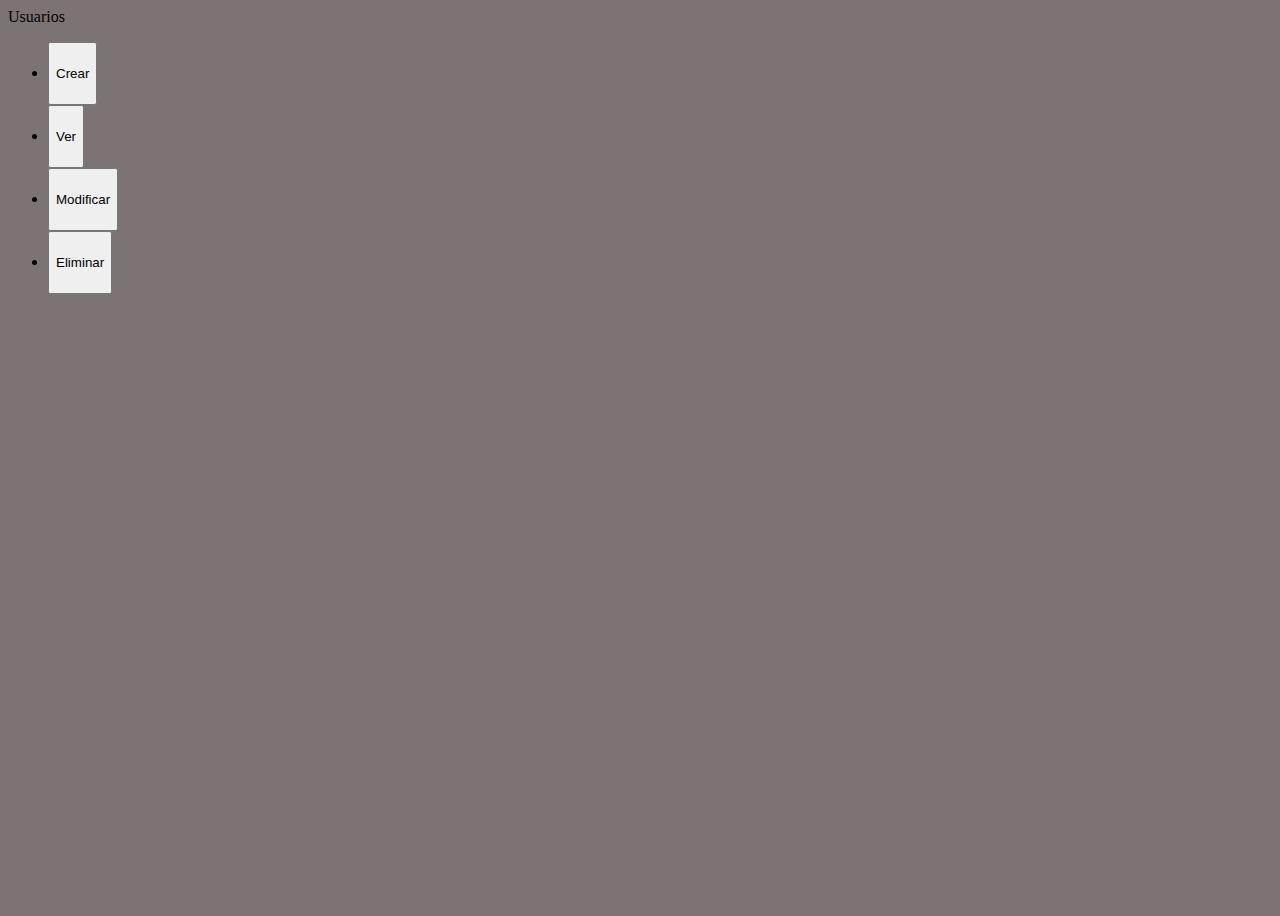
==== Frontend/index.html @ bacca261 "inicio backend" ====
<!doctype html>
    <html lang="en">
    <head>
        <!-- Required meta tags -->
        <meta charset="utf-8">
        <meta name="viewport" content="width=device-width, initial-scale=1">

        <!-- Bootstrap CSS -->
        <link href="https://cdn.jsdelivr.net/npm/bootstrap@5.1.1/dist/css/bootstrap.min.css" rel="stylesheet" integrity="sha384-F3w7mX95PdgyTmZZMECAngseQB83DfGTowi0iMjiWaeVhAn4FJkqJByhZMI3AhiU" crossorigin="anonymous">

        <title>Proyecto 2</title>
    </head>
    <body style = "background-color: rgb(124, 116, 116)">
        <div style="height: 100%;">
            <nav class="navbar navbar-expand-md navbar-dark bg-dark" style="height: 7vh;">
                <div class="container-fluid">
                    <div class="mx-auto order-0">
                        <a class="navbar-brand mx-auto">Usuarios</a>
                    </div>
                    <div class="navbar-collapse collapse w-100 order-3 dual-collapse2">
                        <ul class="navbar-nav ms-auto">
                            <li class="nav-item">
                                <button type="button" class="btn btn-dark" style = "height: 7vh;" onclick = "mostrar(1)">Crear</button>
                            </li>
                            <li class="nav-item">
                                <button type="button" class="btn btn-dark" style = "height: 7vh;" onclick = "mostrar(2)">Ver</button>
                            </li>
                            <li class="nav-item">
                                <button type="button" class="btn btn-dark" style = "height: 7vh;" onclick = "mostrar(3)" >Modificar</button>
                            </li>
                            <li class="nav-item">
                                <button type="button" class="btn btn-dark" style = "height: 7vh;" onclick = "mostrar(4)" >Eliminar</button>
                            </li>
                        </ul>
                    </div>
                </div>
            </nav>

            <div class = "d-flex align-items-center justify-content-md-center" style="height: 93vh;" >
                <div id = "crear" class = "card border" style = "display: none; width: 40vw;">
                    <div class="card-body">                        
                        <div class="input-group mb-3">
                            <input id = "correo-crear" type="text" class="form-control" placeholder="Correo" aria-label="Username" aria-describedby="basic-addon1">
                        </div>
                        <div class="input-group mb-3">
                            <input id = "nombre-crear" type="text" class="form-control" placeholder="Nombre" aria-label="Username" aria-describedby="basic-addon1">
                        </div>
                        <div class="input-group mb-3">
                            <input id = "password-crear" type="text" class="form-control" placeholder="Password" aria-label="Username" aria-describedby="basic-addon1">
                        </div>
                        <div class="input-group mb-3">
                            <input id = "genero-crear" type="text" class="form-control" placeholder="Genero" aria-label="Username" aria-describedby="basic-addon1">
                        </div>
                        <div class="input-group mb-3">
                            <input id = "nombre_usuario-crear" type="text" class="form-control" placeholder="Nombre de usuario" aria-label="Username" aria-describedby="basic-addon1">
                        </div>
                        <button type="button" class="btn btn-secondary" onclick="crear()" >Enviar</button>
                    </div>
                </div>

                <div id = "eliminar" class = "card" style = "display: none; width: 40vw;">
                    <div class="card-body">
                        <div class="input-group mb-3">
                            <input id = "correo-eliminar" type="text" class="form-control" placeholder="Correo" aria-label="Username" aria-describedby="basic-addon1">
                        </div>
                        <button type="button" class="btn btn-secondary" onclick="eliminar()" >Enviar</button>
                    </div>
                </div>

                <div id = "editar" class = "card" style = "display: none; width: 40vw;">
                    <div class="card-body">
                        <div class="input-group mb-3">
                            <input id = "correo-editar" type="text" class="form-control" placeholder="Correo" aria-label="Username" aria-describedby="basic-addon1">
                        </div>
                        <div class="input-group mb-3">
                            <input id = "nombre-editar" type="text" class="form-control" placeholder="Nombre" aria-label="Username" aria-describedby="basic-addon1">
                        </div>
                        <div class="input-group mb-3">
                            <input id = "password-editar" type="text" class="form-control" placeholder="Password" aria-label="Username" aria-describedby="basic-addon1">
                        </div>
                        <div class="input-group mb-3">
                            <input id = "genero-editar" type="text" class="form-control" placeholder="Genero" aria-label="Username" aria-describedby="basic-addon1">
                        </div>
                        <div class="input-group mb-3">
                            <input id = "nombre_usuario-editar" type="text" class="form-control" placeholder="Nombre de usuario" aria-label="Username" aria-describedby="basic-addon1">
                        </div>                        
                        <button type="button" class="btn btn-secondary" onclick="editar()" >Enviar</button>
                    </div>
                </div>
                
                <table id = "mostrar" class="table table-striped table-dark" style = "display: none; width: 60vw;">
                    <thead class="thead-dark">
                        <tr>
                            <th scope="col">Id</th>
                            <th scope="col">Correo</th>
                            <th scope="col">Contraseña</th>
                            <th scope="col">Nombre</th>
                            <th scope="col">Genero</th>
                            <th scope="col">Nombre de Usuario</th>
                        </tr>
                    </thead>
                    <tbody id = "tbody">
                    </tbody>
                </table>
            </div>
        </div>
        <script src = "./js/index.js"></script>
        <script src="https://cdn.jsdelivr.net/npm/bootstrap@5.1.1/dist/js/bootstrap.bundle.min.js" integrity="sha384-/bQdsTh/da6pkI1MST/rWKFNjaCP5gBSY4sEBT38Q/9RBh9AH40zEOg7Hlq2THRZ" crossorigin="anonymous"></script>
    </body>
</html>
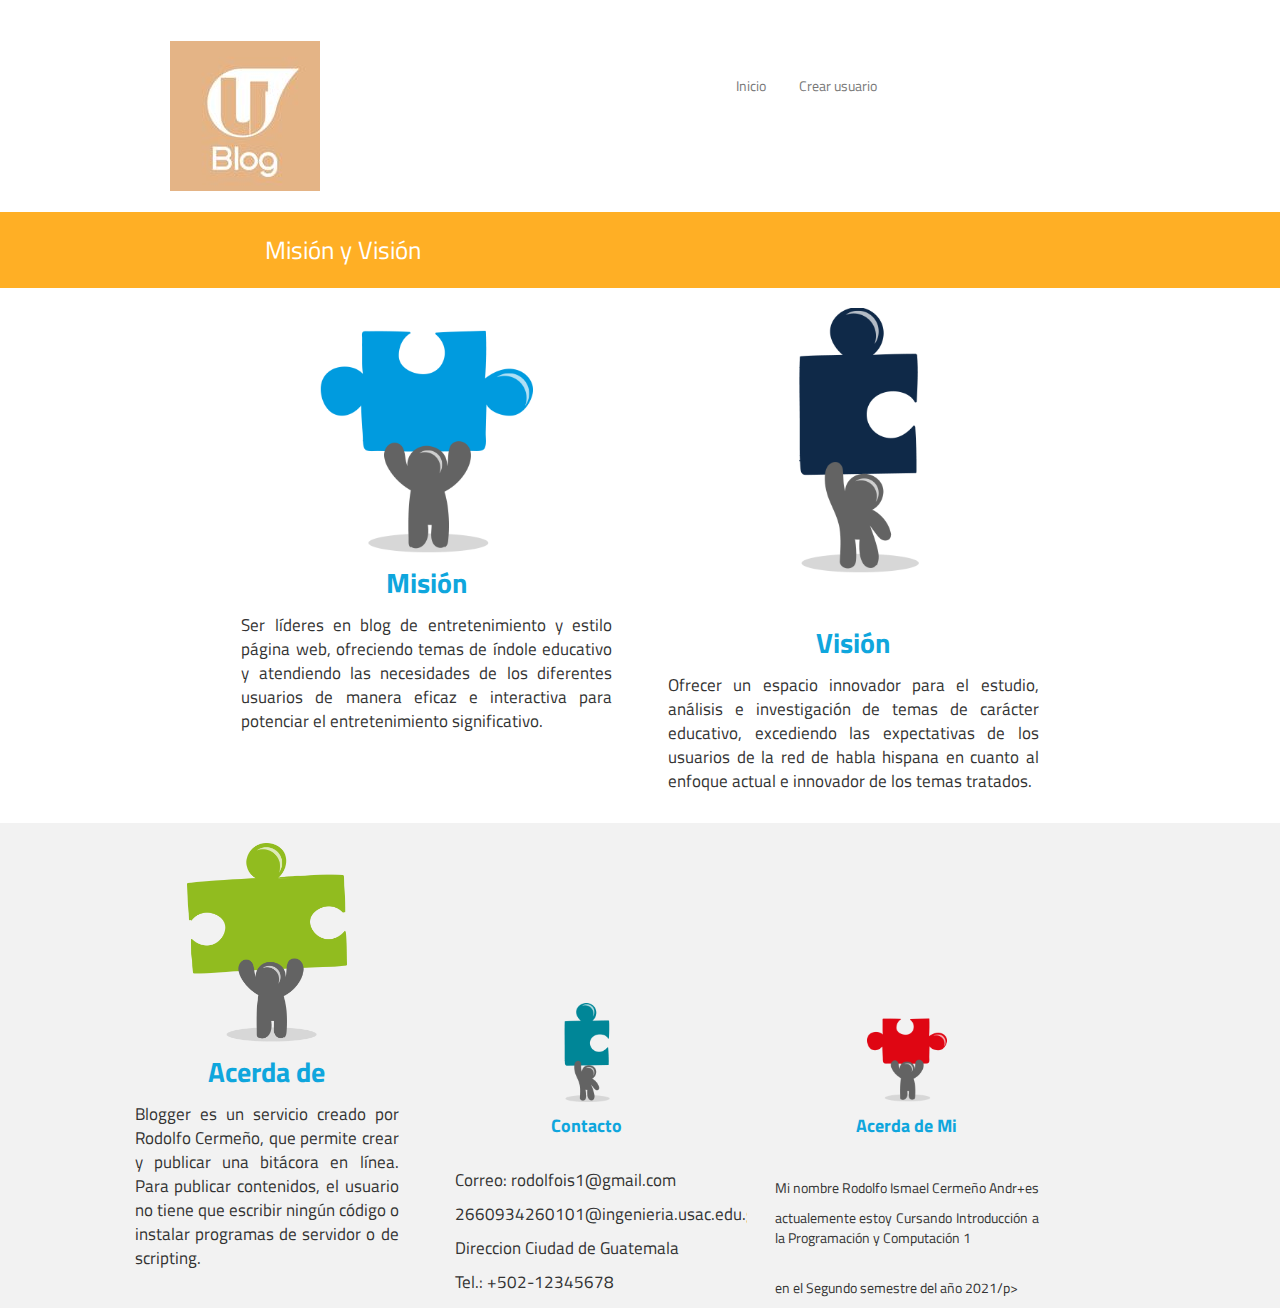
==== commit 264c2796: "fase 2" ====
--- a/Frontend/index.html
+++ b/Frontend/index.html
@@ -1,110 +1,384 @@
-<!doctype html>
-    <html lang="en">
-    <head>
-        <!-- Required meta tags -->
-        <meta charset="utf-8">
-        <meta name="viewport" content="width=device-width, initial-scale=1">
-
-        <!-- Bootstrap CSS -->
-        <link href="https://cdn.jsdelivr.net/npm/bootstrap@5.1.1/dist/css/bootstrap.min.css" rel="stylesheet" integrity="sha384-F3w7mX95PdgyTmZZMECAngseQB83DfGTowi0iMjiWaeVhAn4FJkqJByhZMI3AhiU" crossorigin="anonymous">
-
-        <title>Proyecto 2</title>
-    </head>
-    <body style = "background-color: rgb(124, 116, 116)">
-        <div style="height: 100%;">
-            <nav class="navbar navbar-expand-md navbar-dark bg-dark" style="height: 7vh;">
-                <div class="container-fluid">
-                    <div class="mx-auto order-0">
-                        <a class="navbar-brand mx-auto">Usuarios</a>
-                    </div>
-                    <div class="navbar-collapse collapse w-100 order-3 dual-collapse2">
-                        <ul class="navbar-nav ms-auto">
-                            <li class="nav-item">
-                                <button type="button" class="btn btn-dark" style = "height: 7vh;" onclick = "mostrar(1)">Crear</button>
-                            </li>
-                            <li class="nav-item">
-                                <button type="button" class="btn btn-dark" style = "height: 7vh;" onclick = "mostrar(2)">Ver</button>
-                            </li>
-                            <li class="nav-item">
-                                <button type="button" class="btn btn-dark" style = "height: 7vh;" onclick = "mostrar(3)" >Modificar</button>
-                            </li>
-                            <li class="nav-item">
-                                <button type="button" class="btn btn-dark" style = "height: 7vh;" onclick = "mostrar(4)" >Eliminar</button>
-                            </li>
-                        </ul>
-                    </div>
-                </div>
-            </nav>
-
-            <div class = "d-flex align-items-center justify-content-md-center" style="height: 93vh;" >
-                <div id = "crear" class = "card border" style = "display: none; width: 40vw;">
-                    <div class="card-body">                        
-                        <div class="input-group mb-3">
-                            <input id = "correo-crear" type="text" class="form-control" placeholder="Correo" aria-label="Username" aria-describedby="basic-addon1">
-                        </div>
-                        <div class="input-group mb-3">
-                            <input id = "nombre-crear" type="text" class="form-control" placeholder="Nombre" aria-label="Username" aria-describedby="basic-addon1">
-                        </div>
-                        <div class="input-group mb-3">
-                            <input id = "password-crear" type="text" class="form-control" placeholder="Password" aria-label="Username" aria-describedby="basic-addon1">
-                        </div>
-                        <div class="input-group mb-3">
-                            <input id = "genero-crear" type="text" class="form-control" placeholder="Genero" aria-label="Username" aria-describedby="basic-addon1">
-                        </div>
-                        <div class="input-group mb-3">
-                            <input id = "nombre_usuario-crear" type="text" class="form-control" placeholder="Nombre de usuario" aria-label="Username" aria-describedby="basic-addon1">
-                        </div>
-                        <button type="button" class="btn btn-secondary" onclick="crear()" >Enviar</button>
-                    </div>
-                </div>
-
-                <div id = "eliminar" class = "card" style = "display: none; width: 40vw;">
-                    <div class="card-body">
-                        <div class="input-group mb-3">
-                            <input id = "correo-eliminar" type="text" class="form-control" placeholder="Correo" aria-label="Username" aria-describedby="basic-addon1">
-                        </div>
-                        <button type="button" class="btn btn-secondary" onclick="eliminar()" >Enviar</button>
-                    </div>
-                </div>
-
-                <div id = "editar" class = "card" style = "display: none; width: 40vw;">
-                    <div class="card-body">
-                        <div class="input-group mb-3">
-                            <input id = "correo-editar" type="text" class="form-control" placeholder="Correo" aria-label="Username" aria-describedby="basic-addon1">
-                        </div>
-                        <div class="input-group mb-3">
-                            <input id = "nombre-editar" type="text" class="form-control" placeholder="Nombre" aria-label="Username" aria-describedby="basic-addon1">
-                        </div>
-                        <div class="input-group mb-3">
-                            <input id = "password-editar" type="text" class="form-control" placeholder="Password" aria-label="Username" aria-describedby="basic-addon1">
-                        </div>
-                        <div class="input-group mb-3">
-                            <input id = "genero-editar" type="text" class="form-control" placeholder="Genero" aria-label="Username" aria-describedby="basic-addon1">
-                        </div>
-                        <div class="input-group mb-3">
-                            <input id = "nombre_usuario-editar" type="text" class="form-control" placeholder="Nombre de usuario" aria-label="Username" aria-describedby="basic-addon1">
-                        </div>                        
-                        <button type="button" class="btn btn-secondary" onclick="editar()" >Enviar</button>
-                    </div>
-                </div>
-                
-                <table id = "mostrar" class="table table-striped table-dark" style = "display: none; width: 60vw;">
-                    <thead class="thead-dark">
-                        <tr>
-                            <th scope="col">Id</th>
-                            <th scope="col">Correo</th>
-                            <th scope="col">Contraseña</th>
-                            <th scope="col">Nombre</th>
-                            <th scope="col">Genero</th>
-                            <th scope="col">Nombre de Usuario</th>
-                        </tr>
-                    </thead>
-                    <tbody id = "tbody">
-                    </tbody>
-                </table>
-            </div>
-        </div>
-        <script src = "./js/index.js"></script>
-        <script src="https://cdn.jsdelivr.net/npm/bootstrap@5.1.1/dist/js/bootstrap.bundle.min.js" integrity="sha384-/bQdsTh/da6pkI1MST/rWKFNjaCP5gBSY4sEBT38Q/9RBh9AH40zEOg7Hlq2THRZ" crossorigin="anonymous"></script>
-    </body>
-</html>+<!DOCTYPE html>
+<!-- saved from url=(0143)file:///C:/Users/rodol/Documents/U/SS2021/IPC1/Lab/Proyectos/Proyecto2/Frontend/USAC%20Tricentenaria.%20Grande%20entre%20las%20del%20Mundo.html -->
+<html lang="es"><head><meta http-equiv="Content-Type" content="text/html; charset=UTF-8"><style data-merge-styles="true"></style>
+	
+    <link rel="shortcut icon" href="https://www.usac.edu.gt/img/eusac.png">
+	
+	<title>USAC Tricentenaria. Grande entre las del Mundo</title>
+	<meta name="viewport" content="width=device-width, user-scalable=no, initial-scale=1.0, maximum-scale=1.0, minimum-scale=1.0">
+    <meta name="p:domain_verify" content="d8b79304a68f4f6a8be551195dfe8cb6">
+	<link rel="stylesheet" href="./index_files/bootstrap.css">
+	<link rel="stylesheet" href="./index_files/hojadeestilos.css">
+	<!-- Start WOWSlider.com HEAD section 
+	<link rel="stylesheet" type="text/css" href="engine1/style.css" />-->
+    
+    <script async="" src="file://www.google-analytics.com/analytics.js"></script><script async="" src="./index_files/analytics.js.descarga"></script><script type="text/javascript" src="./index_files/jquery.js.descarga"></script>
+	<!-- End WOWSlider.com HEAD section -->
+	<link href="./index_files/css" rel="stylesheet">
+    <script>
+    /*    function abrir() {
+            open('imgemergente.html','','top=340vh,left=650vh,width=640px,height=470px,directories=no,       menubar=no,status=no,toolbar=no,location=no,scrollbars=no,fullscreen=no') ;
+        }*/
+    </script>
+<script type="text/javascript">
+function MM_preloadImages() { //v3.0
+  var d=document; if(d.images){ if(!d.MM_p) d.MM_p=new Array();
+    var i,j=d.MM_p.length,a=MM_preloadImages.arguments; for(i=0; i<a.length; i++)
+    if (a[i].indexOf("#")!=0){ d.MM_p[j]=new Image; d.MM_p[j++].src=a[i];}}
+}
+function MM_swapImgRestore() { //v3.0
+  var i,x,a=document.MM_sr; for(i=0;a&&i<a.length&&(x=a[i])&&x.oSrc;i++) x.src=x.oSrc;
+}
+function MM_findObj(n, d) { //v4.01
+  var p,i,x;  if(!d) d=document; if((p=n.indexOf("?"))>0&&parent.frames.length) {
+    d=parent.frames[n.substring(p+1)].document; n=n.substring(0,p);}
+  if(!(x=d[n])&&d.all) x=d.all[n]; for (i=0;!x&&i<d.forms.length;i++) x=d.forms[i][n];
+  for(i=0;!x&&d.layers&&i<d.layers.length;i++) x=MM_findObj(n,d.layers[i].document);
+  if(!x && d.getElementById) x=d.getElementById(n); return x;
+}
+
+function MM_swapImage() { //v3.0
+  var i,j=0,x,a=MM_swapImage.arguments; document.MM_sr=new Array; for(i=0;i<(a.length-2);i+=3)
+   if ((x=MM_findObj(a[i]))!=null){document.MM_sr[j++]=x; if(!x.oSrc) x.oSrc=x.src; x.src=a[i+2];}
+}
+
+function existe(elemento){
+        if(document.getElementsByTagName(elemento).length>0){
+            return true;
+        } else {
+            return false;
+        }   
+    }
+
+$(document).ready(function() {
+    /*if($(".banner").length) {
+        alert("si hay banner");
+    } else {
+        alert("no hay banner");
+    }*/
+    var heights = $(".banner").map(function() {
+        return $(this).height();
+    }).get(),
+    maxHeight = Math.max.apply(null, heights);
+    if (existe('frase')){$(".frase").height(maxHeight);}
+    if (existe('actualidadglhyp')){$(".actualidadglhyp").height(maxHeight);}    
+    if (existe('actualidad')){$(".actualidad").height(maxHeight);}
+    //alert(heights);
+    /*$(".actualidadglhyp").height(maxHeight);
+    $(".actualidad").height(maxHeight);
+    $(".frase").height(maxHeight);*/
+/*    var heights = $(".enlinea").map(function() {
+        return $(this).height();
+    }).get(),
+ 
+    maxHeight = Math.max.apply(null, heights);
+ 
+    $(".banner").height(maxHeight);
+
+    var heights2 = $(".actualidad").map(function() {
+        return $(this).height();
+    }).get(),
+ 
+    maxHeight2 = Math.max.apply(null, heights2);
+ 
+    $(".actualidadglhyp").height(maxHeight2);
+    $(".amarillo").height(maxHeight2);*/
+
+
+
+
+    var heights3 = $(".celeste").map(function() {
+        return $(this).height();
+    }).get(),
+ 
+    maxHeight3 = Math.max.apply(null, heights3);
+ 
+    $(".celeste2").height(maxHeight3);
+
+    var heights4 = $(".gris3").map(function() {
+        return $(this).height();
+    }).get(),
+ 
+    maxHeight4 = Math.max.apply(null, heights4);
+ 
+    $(".gris4").height(maxHeight4);
+
+    var heights4 = $(".gris5").map(function() {
+        return $(this).height();
+    }).get(),
+ 
+    maxHeight4 = Math.max.apply(null, heights4);
+ 
+    $(".gris6").height(maxHeight4);
+
+    var heights4 = $(".gris7").map(function() {
+        return $(this).height();
+    }).get(),
+ 
+    maxHeight4 = Math.max.apply(null, heights4);
+ 
+    $(".gris8").height(maxHeight4);
+
+    var heights4 = $(".gris9").map(function() {
+        return $(this).height();
+    }).get(),
+ 
+    maxHeight4 = Math.max.apply(null, heights4);
+ 
+    $(".gris10").height(maxHeight4);
+
+    var heights4 = $(".gris11").map(function() {
+        return $(this).height();
+    }).get(),
+ 
+    maxHeight4 = Math.max.apply(null, heights4);
+ 
+    $(".gris12").height(maxHeight4);
+
+    var heights4 = $(".gris13").map(function() {
+        return $(this).height();
+    }).get(),
+ 
+    maxHeight4 = Math.max.apply(null, heights4);
+ 
+    $(".gris14").height(maxHeight4);
+
+    var heights4 = $(".gris15").map(function() {
+        return $(this).height();
+    }).get(),
+ 
+    maxHeight4 = Math.max.apply(null, heights4);
+ 
+    $(".gris16").height(maxHeight4);
+
+    var heights4 = $(".gris17").map(function() {
+        return $(this).height();
+    }).get(),
+ 
+    maxHeight4 = Math.max.apply(null, heights4);
+ 
+    $(".gris18").height(maxHeight4);
+
+    /*botones pie*/
+    var heights1 = $(".piemenug").map(function() {
+        return $(this).height();
+        }).get(),
+        height1 = Math.max.apply(null, heights1);
+    var heights2 = $(".piemenua").map(function() {
+            return $(this).height();
+        }).get(),
+        height2 = Math.max.apply(null, heights2);
+    var heights3 = $(".piemenua2").map(function() {
+            return $(this).height();
+        }).get(),
+        height3 = Math.max.apply(null, heights3);
+    var heights4 = $(".piemenua3").map(function() {
+            return $(this).height();
+        }).get(),
+        height4 = Math.max.apply(null, heights4);
+
+    /*alert("gris"+height1+" a1:"+height2+" a2:"+height3+" a3:"+height4);*/
+    if (height1>=height2 && height1>=height3 && height1>=height4){
+            maxHeight = height1;
+    } else {
+        if (height2>=height3 && height2>=height4){
+            maxHeight = height2;
+        } else {
+            if (height3>=height4){
+                maxHeight = height3;
+            } else {
+                maxHeight = height4;
+            }
+        }
+    }
+    /*alert("altura: "+maxHeight);*/
+    $(".piemenug").height(maxHeight);
+    $(".piemenua").height(maxHeight);
+    $(".piemenua2").height(maxHeight);
+    $(".piemenua3").height(maxHeight);
+
+});
+
+//GOOGLE ANALYTICS
+(function(i,s,o,g,r,a,m){i['GoogleAnalyticsObject']=r;i[r]=i[r]||function(){
+  (i[r].q=i[r].q||[]).push(arguments)},i[r].l=1*new Date();a=s.createElement(o),
+  m=s.getElementsByTagName(o)[0];a.async=1;a.src=g;m.parentNode.insertBefore(a,m)
+  })(window,document,'script','//www.google-analytics.com/analytics.js','ga');
+
+  ga('create', 'UA-65668802-1', 'auto');
+  ga('send', 'pageview');
+</script><style type="text/css" media="screen">
+.jos1 {
+    text-align: center;
+}
+.jos2{
+    text-align: justify;
+    margin-left: 2em;
+    margin-right: 2em;
+}
+
+.jos3{
+    padding: 3vh;
+}
+
+.jos4{
+    text-align: right;
+    font-family: Indie Flower;
+    padding-right: 3vh;
+    color: #FFFFFF;
+}    
+</style></head>
+
+
+
+
+<body onload="MM_preloadImages(&#39;img/boton_facebook_usac_2018b.jpg&#39;, &#39;img/boton_twitter_usac_2018b.jpg&#39;, &#39;img/boton_instagram_usac_2018b.jpg&#39;, &#39;img/boton_youtube_usac_2018b.jpg, img/imagen_radio_usac_2018_b.jpg,img/imagen_tv_usac_2018_b.jpg&#39;), abrir()">
+    <div class="container-fluid">
+        <a name="principal"></a>
+<!--MENU-->
+	<div class="main row">
+		<br>
+		<!--<blanco class="col-xs-0 col-sm-1 col-md-1 col-lg-2 clearfix visible-md visible-lg">
+				hola mundo!
+		</blanco>-->
+		<!--LOGO Y MENU-->
+		<menuw id="menuw" class="col-xs-12">
+			<nav class="navbar navbar-default" role="navigation">
+				<!--<div class="container-fluid">-->
+				<div class="navbar-header">
+					<button type="button" class="navbar-toggle collapsed" data-toggle="collapse" data-target="#navbar-1">
+						<span class="sr-only"></span>
+						<span class="icon-bar"></span>
+						<span class="icon-bar"></span>
+						<span class="icon-bar"></span>
+					</button>
+					<div class="hidden-lg">
+						<a class="navbar-brand" href="https://www.usac.edu.gt/misionvision.php#principal" style="vertical-align: top;" title="Ir a la p�gina de inicio"><img src="./index_files/logo.jpg" alt="Logo de la USAC" height="250%;"></a>	
+					</div>
+				</div>
+				<br>
+				<div class="collapse navbar-collapse" id="navbar-1">
+					<!--<div class="visible-lg-block" style="margin-left: 10%;">
+									<a class="navbar-brand" href="index.php" style="vertical-align: top;"><img src="img/logo_usac2018.svg" alt="Logo USAC" height="250%;"></a>	
+					</div>-->
+					<ul class="nav navbar-nav">
+						<logo class="col-lg-2 visible-lg-block">
+							<a href="https://www.usac.edu.gt/index.php" title="Ir a la p�gina de inicio"><img src="./index_files/logo.jpg" alt="Logo de la USAC"></a>
+						</logo><br>
+						<li><a href="file:///C:/Users/rodol/Documents/U/SS2021/IPC1/Lab/Proyectos/Proyecto2/Frontend/Login.html" title="Ir a la p�gina de inicio" target="_self">Inicio</a></li>
+                        <li><a href="file:///C:/Users/rodol/Documents/U/SS2021/IPC1/Lab/Proyectos/Proyecto2/Frontend/crearuser.html" title="Ir a la p�gina de inicio" target="_self">Crear usuario</a></li></ul>
+				</div>
+			</nav>
+		</menuw>
+	</div><script type="text/javascript">
+	$(document).ready(function() {
+    var heights = $(".amarillo").map(function() {
+        return $(this).height();
+    }).get(),
+ 
+    maxHeight = Math.max.apply(null, heights);
+ 
+    $(".amarillo2").height(maxHeight);
+});
+</script>
+		<div class="main row">
+			<amarillo class="col-xs-0 col-sm-1 col-md-2 col-lg-2 amarillo2" style="height: 69px;">
+			</amarillo>
+			<amarillo class="col-xs-12 col-sm-10 col-md-8 col-lg-8 amarillo">
+				<br><span class="glyphicon glyphicon-bookmark gi-2x" style="color: white;"></span>   <span style="color: #FFFFFF; font-size: 2.8vh; margin-left: 3vh;">Misión y Visión </span><br><br>
+			</amarillo>
+			<amarillo class="col-xs-0 col-sm-1 col-md-2 col-lg-2 amarillo2" style="height: 69px;">
+			</amarillo>
+		</div>
+		<!-- Misi&oacute;n y Visi&oacute;n -->
+		<div class="main row">
+			<blanco class="col-xs-12 col-sm-5 col-md-4 col-lg-4 col-sm-offset-1 col-md-offset-2">
+				<img src="./index_files/mision_001.png" class="image-responsive center-block visible-xs visible-sm visible-md visible-lg" width="50%">
+				<div align="justify" style="margin-left: 2em; margin-right: 2em;">
+					<p></p><div class="fontcelesteb" style="font-size: 2em;" align="center">Misión</div><p></p>
+    	        	<span style="font-size: 1.2em"><p>Ser líderes en blog de entretenimiento y estilo página web, ofreciendo 
+						temas de índole educativo y atendiendo las necesidades de los diferentes 
+						usuarios de manera eficaz e interactiva para potenciar el entretenimiento significativo.
+    	        	</p>
+    	        	<p></p>
+				</span>
+				</div>
+			</blanco>
+			<blanco class="col-xs-12 col-sm-5 col-md-4 col-lg-4">
+				<br>
+				<img src="./index_files/vision_001.png" class="image-responsive center-block visible-xs visible-sm visible-md visible-lg" alt="Im?gen de visi?" width="50%"><br><br>
+				<div align="justify" style="margin-left: 2em; margin-right: 2em;">
+                	<p></p><div class="fontcelesteb" style="font-size: 2em;" align="center">Visión</div><p></p>
+                	<p><span style="font-size: 1.2em">Ofrecer un espacio innovador para el estudio, análisis e 
+						investigación de temas de carácter educativo, excediendo las expectativas de 
+						los usuarios de la red de habla hispana en cuanto al enfoque actual e innovador 
+						de los temas tratados.
+                	</span></p>
+				</div>
+			</blanco>
+      		<blanco class="col-xs-0 col-sm-1 col-md-2 col-lg-2">
+			</blanco>
+		</div><br>
+		<!-- Valores -->
+		<div class="main row" style="background-color: #F2F2F2;">
+			<gris3 class="col-xs-0 col-sm-0 col-md-0 col-lg-1">
+			</gris3>
+			<gris class="col-xs-12 col-sm-4 col-md-4 col-lg-3"><br>
+				<img src="./index_files/valores_001.png" class="image-responsive center-block visible-xs visible-sm visible-md visible-lg" alt="Im?gen de visi?" width="50%">
+				<div align="justify" style="margin-left: 2em; margin-right: 2em;">
+                	<p></p><div class="fontcelesteb" style="font-size: 2em;" align="center">Acerda de</div><p></p>
+                	<span style="font-size: 1.2em"><p>Blogger es un servicio creado por Rodolfo Cermeño, que permite crear y publicar una bitácora en línea. Para publicar contenidos, el usuario no tiene que escribir ningún código o instalar programas de servidor o de scripting.
+					</p>
+					</span>
+				</div>	
+			</gris>
+			<gris class="col-xs-12 col-sm-4 col-md-4 col-lg-3"><br><br><br><br><br><br><br><br><br>
+				<img src="./index_files/responsabilidad_001.png" class="image-responsive center-block visible-xs visible-sm visible-md visible-lg" alt="Im?gen de visi?" width="25%">
+				<div align="justify" style="margin-left: 2em; margin-right: 2em;">
+                	<p></p><div class="fontcelesteb" style="font-size: 1.3em;" align="center">Contacto</div><p></p><br>
+                	<span style="font-size: 1.2em"><p>Correo: rodolfois1@gmail.com</p>
+					<p> 2660934260101@ingenieria.usac.edu.gt</p>
+					<p> Direccion Ciudad de Guatemala</p>
+					<p> Tel.: +502-12345678 </p></span>
+				</div>	
+			</gris>
+			<gris class="col-xs-12 col-sm-4 col-md-4 col-lg-3"><br><br><br><br><br><br><br><br><br>
+				<img src="./index_files/respeto_001.png" class="image-responsive center-block visible-xs visible-sm visible-md visible-lg" alt="Im?gen de visi?" width="25%">
+				<div align="justify" style="margin-left: 2em; margin-right: 2em;">
+                	<p></p><div class="fontcelesteb" style="font-size: 1.3em;" align="center">Acerda de Mi</div><p></p><br>
+                	<p><span style="font-size: 1.2em">
+						</span></p><p>Mi nombre Rodolfo Ismael Cermeño Andr+es</p>
+						<p>actualemente estoy Cursando Introducción a la Programación y Computación 1</p><br>
+						<p>en el Segundo semestre del año 2021/p&gt;<br>
+                	</p>
+				</div>	
+			</gris>
+			<gris3 class="col-xs-0 col-sm-0 col-md-0 col-lg-2">
+			</gris3>
+		</div>
+		<style type="text/css">
+.jos9{
+	text-align: center;
+}
+
+.jos10{
+	text-align: left;
+}
+</style>
+		
+
+
+	
+	<script type="text/javascript" src="./index_files/wowslider.js.descarga"></script>
+    <script type="text/javascript" src="./index_files/script.js.descarga"></script>
+	<script type="text/javascript" src="./index_files/jquery.min.js.descarga"></script>
+	<script src="./index_files/jquery-3.3.1.js.descarga"></script>
+	<script src="./index_files/bootstrap.js.descarga"></script>
+
+
+
+
+<editor-card style="position:absolute;top:0px;left:0px;z-index:auto;display: block !important">
+	<div dir="ltr" style="all: initial;">
+		<div style="color: initial; font: initial; font-feature-settings: initial; font-kerning: initial; font-optical-sizing: initial; font-variation-settings: initial; forced-color-adjust: initial; text-orientation: initial; text-rendering: initial; -webkit-font-smoothing: initial; -webkit-locale: initial; -webkit-text-orientation: initial; -webkit-writing-mode: initial; writing-mode: initial; zoom: initial; accent-color: initial; place-content: initial; place-items: initial; place-self: initial; alignment-baseline: initial; animation: initial; app-region: initial; appearance: initial; aspect-ratio: initial; backdrop-filter: initial; backface-visibility: initial; background: initial; background-blend-mode: initial; baseline-shift: initial; block-size: initial; border-block: initial; border: initial; border-radius: initial; border-collapse: initial; border-end-end-radius: initial; border-end-start-radius: initial; border-inline: initial; border-start-end-radius: initial; border-start-start-radius: initial; inset: initial; box-shadow: initial; box-sizing: initial; break-after: initial; break-before: initial; break-inside: initial; buffered-rendering: initial; caption-side: initial; caret-color: initial; clear: initial; clip: initial; clip-path: initial; clip-rule: initial; color-interpolation: initial; color-interpolation-filters: initial; color-rendering: initial; color-scheme: initial; columns: initial; column-fill: initial; gap: initial; column-rule: initial; column-span: initial; contain: initial; contain-intrinsic-block-size: initial; contain-intrinsic-size: initial; contain-intrinsic-inline-size: initial; content: initial; content-visibility: initial; counter-increment: initial; counter-reset: initial; counter-set: initial; cursor: initial; cx: initial; cy: initial; d: initial; display: initial; dominant-baseline: initial; empty-cells: initial; fill: initial; fill-opacity: initial; fill-rule: initial; filter: initial; flex: initial; flex-flow: initial; float: initial; flood-color: initial; flood-opacity: initial; grid: initial; grid-area: initial; height: initial; hyphens: initial; image-orientation: initial; image-rendering: initial; inline-size: initial; inset-block: initial; inset-inline: initial; isolation: initial; letter-spacing: initial; lighting-color: initial; line-break: initial; list-style: initial; margin-block: initial; margin: initial; margin-inline: initial; marker: initial; mask: initial; mask-type: initial; max-block-size: initial; max-height: initial; max-inline-size: initial; max-width: initial; min-block-size: initial; min-height: initial; min-inline-size: initial; min-width: initial; mix-blend-mode: initial; object-fit: initial; object-position: initial; offset: initial; opacity: initial; order: initial; origin-trial-test-property: initial; orphans: initial; outline: initial; outline-offset: initial; overflow-anchor: initial; overflow-clip-margin: initial; overflow-wrap: initial; overflow: initial; overscroll-behavior-block: initial; overscroll-behavior-inline: initial; overscroll-behavior: initial; padding-block: initial; padding: initial; padding-inline: initial; page: initial; page-orientation: initial; paint-order: initial; perspective: initial; perspective-origin: initial; pointer-events: initial; position: absolute; quotes: initial; r: initial; resize: initial; ruby-position: initial; rx: initial; ry: initial; scroll-behavior: initial; scroll-margin-block: initial; scroll-margin: initial; scroll-margin-inline: initial; scroll-padding-block: initial; scroll-padding: initial; scroll-padding-inline: initial; scroll-snap-align: initial; scroll-snap-stop: initial; scroll-snap-type: initial; scrollbar-gutter: initial; shape-image-threshold: initial; shape-margin: initial; shape-outside: initial; shape-rendering: initial; size: initial; speak: initial; stop-color: initial; stop-opacity: initial; stroke: initial; stroke-dasharray: initial; stroke-dashoffset: initial; stroke-linecap: initial; stroke-linejoin: initial; stroke-miterlimit: initial; stroke-opacity: initial; stroke-width: initial; tab-size: initial; table-layout: initial; text-align: initial; text-align-last: initial; text-anchor: initial; text-combine-upright: initial; text-decoration: initial; text-decoration-skip-ink: initial; text-indent: initial; text-overflow: initial; text-shadow: initial; text-size-adjust: initial; text-transform: initial; text-underline-offset: initial; text-underline-position: initial; touch-action: initial; transform: initial; transform-box: initial; transform-origin: initial; transform-style: initial; transition: initial; user-select: initial; vector-effect: initial; vertical-align: initial; visibility: initial; border-spacing: initial; -webkit-border-image: initial; -webkit-box-align: initial; -webkit-box-decoration-break: initial; -webkit-box-direction: initial; -webkit-box-flex: initial; -webkit-box-ordinal-group: initial; -webkit-box-orient: initial; -webkit-box-pack: initial; -webkit-box-reflect: initial; -webkit-highlight: initial; -webkit-hyphenate-character: initial; -webkit-line-break: initial; -webkit-line-clamp: initial; -webkit-mask-box-image: initial; -webkit-mask: initial; -webkit-mask-composite: initial; -webkit-perspective-origin-x: initial; -webkit-perspective-origin-y: initial; -webkit-print-color-adjust: initial; -webkit-rtl-ordering: initial; -webkit-ruby-position: initial; -webkit-tap-highlight-color: initial; -webkit-text-combine: initial; -webkit-text-decorations-in-effect: initial; -webkit-text-emphasis: initial; -webkit-text-emphasis-position: initial; -webkit-text-fill-color: initial; -webkit-text-security: initial; -webkit-text-stroke: initial; -webkit-transform-origin-x: initial; -webkit-transform-origin-y: initial; -webkit-transform-origin-z: initial; -webkit-user-drag: initial; -webkit-user-modify: initial; white-space: initial; widows: initial; width: initial; will-change: initial; word-break: initial; word-spacing: initial; x: initial; y: initial; z-index: 2147483647;">
+			<link rel="stylesheet" href="chrome-extension://gpaiobkfhnonedkhhfjpmhdalgeoebfa/fonts/fabric-icons.css"><div style="all: initial;"></div></div></div></editor-card></div></body></html>--- a/Frontend/index_files/hojadeestilos.css
+++ b/Frontend/index_files/hojadeestilos.css
@@ -0,0 +1,1084 @@
+@import url('https://fonts.googleapis.com/css?family=Titillium+Web');
+
+body{
+	background-color: #FFFFFF;
+}
+
+amarillo{
+	background-color: #FFAF25;
+}
+
+amarillo2{
+	background-color: #FFAF25;
+}
+
+aquac{
+	background-color: #008798;
+}
+
+aquac2{
+	background-color: #008798;
+}
+
+aquao{
+	background-color: #006B77;
+}
+
+aquao2{
+	background-color: #006B77;
+}
+
+blanco{
+	background-color: #FFFFFF;
+}
+
+blanco2{
+	background-color: #FFFFFF;
+	height: 55vh;
+}
+
+
+celeste{
+	background-color: #36A5DD;
+}
+
+celeste2{
+	background-color: #36A5DD;
+}
+
+fusia{
+	background-color: #D20B52;
+}
+
+fusia2{
+	background-color: #D20B52;
+}
+
+gris, gris3, gris4, gris5, gris6, gris7, gris8, gris9, gris10, gris11, gris12, gris13, gris15, gris16{
+	background-color: #F2F2F2;
+}
+
+gris1{
+	background-color: #F2F2F2;
+	height: 55vh;
+}
+
+gris2{
+	background-color: #CCCCCC;
+	height: 55vh;
+}
+
+griscelc{
+	background-color: #587C9C;
+}
+
+griscelc2{
+	background-color: #587C9C;
+}
+
+griscelo{
+	background-color: #305474;
+}
+
+griscelo2{
+	background-color: #305474;
+}
+
+griso{
+	background-color: #4E4E55;
+}
+
+griso2{
+	background-color: #4E4E55;
+}
+
+morado{
+	background-color: #911B80;
+}
+
+morado2{
+	background-color: #911B80;
+}
+
+naranja{
+	background-color: #EF8E00;
+}
+
+naranja2{
+	background-color: #EF8E00;
+}
+
+rojo{
+	background-color: #F75D52;
+}
+
+rojo2{
+	background-color: #F75D52;
+}
+
+verde{
+	background-color: #91BD1F;
+}
+
+verde2{
+	background-color: #91BD1F;
+}
+
+fondo{
+	background-color: #FFFFFF;
+	background-image: url("../img/fondo_menu_principal_usac.jpg");
+	background-repeat: repeat-x;
+	background-position: bottom;
+}
+
+logo{
+/*	height: 10vh;
+	background-image: url("../img/fondo_menu_principal_usac.jpg");*/
+	background-size: contain;
+	color: #ffffff;
+	float: left;
+	margin-left: 10%;
+	/*background-repeat: repeat-x;
+	background-position: bottom;*/
+}
+
+menuw{
+	background-image: url("../img/fondo_menu_principal_usac.jpg");
+	background-repeat: repeat-x;
+	background-position: bottom;
+	background-color:#FFFFFF;
+}
+
+rotativo{
+/*	height: 230px;*/
+	background-color: #FFFFFF;
+}
+
+frase{
+/*	border-right-width: 1vh;
+	border-right-width: #FFFFFF;
+	border-right-color: #FFFFFF;
+	border-right-style: solid;*/
+	display: table;
+	background-color: #FFFFFF;
+	color: #000000;
+}
+
+frasein{
+/*	border-right-width: 1vh;
+	border-right-width: #FFFFFF;
+	border-right-color: #FFFFFF;
+	border-right-style: solid;*/
+	background-color: #FFFFFF;
+	display: table-cell;
+	vertical-align: middle;
+	color: #FFFFFF;
+	background-image: url("../img/fondo_frase_usac.jpg");
+	background-size: 100%;
+	background-repeat: no-repeat;
+}
+
+redsoc1{
+	background-color: #FFFFFF;
+/*	border: 0;
+	padding: 0;
+	border-bottom-color: #FFFFFF;
+	border-top-color: #FFFFFF;*/
+	position: absolute;	
+}
+
+redsoc2{
+	background-color: #FFFFFF;
+/*	border: 0;
+	padding: 0;
+	border-bottom-color: #FFFFFF;
+	border-top-color: #FFFFFF;	*/
+}
+
+banner{
+/*	border-right-width: 1vh;*/
+	background-color: #FFFFFF;
+/*	border-right-color: #FFFFFF;
+	border-right-style: solid;*/
+}
+
+enlinea{
+	background-color: #FFFFFF;
+}
+
+actualidadglhyp{
+	background-color: #FFAF25;
+}
+
+actualidad{
+	background-color: #FFAF25;
+}
+
+info{
+	background-color: #CCCCCC;
+}
+
+consultas{
+	border-right-width: 1vh;
+	border-right-color: #FFFFFF;
+	border-right-style: solid;
+	background-color: #b495ed;
+}
+
+fotos{
+	background-color: #8761cd;
+}
+
+piemenug{
+	/*height: 45vh;*/
+	background-color: #4E4E55;
+	border: 1px;
+	border-color: #4E4E55;
+	border-style: solid;
+	display: table;
+}
+
+piemenua{
+	/*height: 45vh;*/
+	background-color: #0F2949;
+	border: 1px;
+	border-color: #4E4E55;
+	border-style: solid;
+	/*display: table;*/
+}
+
+piemenua2{
+	/*height: 45vh;*/
+	background-color: #0F2949;
+	border: 1px;
+	border-color: #4E4E55;
+	border-style: solid;
+	/*display: table;*/
+}
+
+piemenua3{
+	/*height: 45vh;*/
+	background-color: #0F2949;
+	border: 1px;
+	border-color: #4E4E55;
+	border-style: solid;
+	/*display: table;*/
+}
+
+piemenuin{
+	display: table-cell;
+	vertical-align: middle;
+	text-align: center;
+	padding: 5em;
+}
+
+grispie{
+	background-color: #2C2C2F;	
+}
+
+pbx{
+	height: 15vh;
+	text-align: center;
+   	display: table;
+	background-color: #2C2C2F;	
+}
+
+pbxin{
+	width: 100%
+	padding-left: 15px;
+	display: table-cell;
+	vertical-align: middle;
+	background-color: #2C2C2F;
+
+}
+
+cip{
+	height: 15vh;
+	text-align: center;
+	display: table;
+	background-color: #2C2C2F;	
+}
+
+cipin{
+	height: 15vh;
+	text-align: left;
+	display: table-cell;
+	vertical-align: middle;
+	background-color: #2C2C2F;	
+}
+
+mapasitio{
+	height: 15vh;
+	display: table;
+	text-align: center;
+	background-color: #2C2C2F;	
+}
+
+mapasitioin{
+	height: 15vh;
+	width: 100%;
+	padding-left: 15px;
+	display: table-cell;
+	vertical-align: middle;
+	text-align: center;
+	background-color: #2C2C2F;	
+}
+
+pie{
+	height: 15vh;
+	text-align: right;
+	vertical-align: middle;
+	display: table;
+	background-color: #2C2C2F;	
+}
+
+piein{
+	height: 15vh;
+	text-align: center;
+	display: table-cell;
+	vertical-align: middle;
+	background-color: #2C2C2F;	
+}
+
+.fontceleste {color: #0FA6DD;}
+.fontcelesteb {color: #0FA6DD; font-weight: bold;}
+
+a.lblanco12:link {
+    font-family: 'Titillium Web', sans-serif;
+    font-size: 14px;
+    text-decoration: none;
+    color: #FFFFFF;
+}
+
+a.lblanco12:visited {
+    font-family: 'Titillium Web', sans-serif;
+    font-size: 14px;
+    text-decoration: none;
+    color: #FFFFFF;
+}
+
+a.lblanco12:hover,
+a:active {
+    font-family: 'Titillium Web', sans-serif;
+    font-size: 14px;
+    text-decoration: underline;
+    color: #FFFFFF;
+}
+
+
+
+.gi-2x{font-size: 2em;}
+.gi-3x{font-size: 3em;}
+.gi-4x{font-size: 4em;}
+.gi-5x{font-size: 5em;}
+
+/* Slideshow jquery */
+
+#slideshow { 
+    margin: 0px auto; 
+    position: relative;
+	margin-left:0px; 
+    width: 625px; 
+    height: 90px; 
+    padding: 0px; 
+    box-shadow: 0 0 0px rgba(0,0,0,0.4); 
+}
+
+#slideshow > div { 
+    position: absolute; 
+    top: 5px; 
+    left: 0px; 
+    right: 0px; 
+    bottom: 0px; 
+}
+
+/*wowslider*/
+section {
+  clear: both;
+}
+.wrapper {
+  background: #FFFFFF;
+  margin: auto;
+  margin-left:0px;
+  height: 200px;
+  width: 1004px;
+  background-image:url(g/img/banner001.jpg);
+}
+.block {
+  display: none;	
+}
+.block img {
+  float: left;
+  margin-right: 1em;
+}
+#lista {
+	width:610px;
+	height:290px;
+	vertical-align:middle;
+	text-align:left;
+	border:0px;
+	float:left;
+	padding:0px;
+	margin:0px; /* centra el contenedor */
+	margin-left:15px;
+	margin-top:10px;
+	overflow:auto;
+}
+#lista2 {
+	width:610px;
+	height:290px;
+	vertical-align:middle;
+	text-align:center;
+	overflow:auto;
+	border:0px;
+	float:left;
+	padding:0px;
+	margin:0px; /* centra el contenedor */
+	margin-left:15px;
+	margin-top:10px;
+}
+div.menuBar,
+div.menuBar a.menuButton,
+div.menu,
+div.menu a.menuItem {
+  font-family: "Arial";
+  font-size: 8pt;
+  font-style: normal;
+/*  font-weight: bold;	*/
+  color: #FFFFFF;
+}
+
+
+div.menuBar {    /*menu superior */
+  background-color: transparent;
+  font-family: "Arial";
+  font-size: 10pt;
+  font-style: normal;
+/*  font-weight: bold;	*/
+  border: 0px;
+  /*border-color: #270141 #0E2039 #0E2039 #270141;  top, right,bottom,left*/
+  /*border-color: #27276d #27276d #27276d #27276d;*/
+/*  padding: 2px 4px 4px 2px;	*/
+  padding: 8px 2px 2px 2px;
+  text-align: left;
+}
+
+div.menuBar a.menuButton {
+  background-color: transparent;
+  font-family: "Arial";
+  font-size: 10pt;
+  font-style: normal;
+/*  font-weight: bold;	*/
+   /*border: 1px solid #27276d;*/
+  color: #FFFFFF;
+  cursor: default;
+  left: 2px;
+  margin: 1px;
+  /*border-color: #27276d #27276d #27276d #27276d;*/
+  padding: 4px 10px 4px 4px;
+  position: relative;
+  text-decoration: none;
+  top: 5px;
+  z-index: 1000;
+}
+
+div.menuBar a.menuButton:hover {
+  background-color: transparent;
+  /*border-color: #27276d #27276d #27276d #27276d;*/
+  color: #fcffd3;
+  text-decoration: underline;
+}
+
+div.menuBar a.menuButtonActive,
+div.menuBar a.menuButtonActive:hover {
+/*boton en el menu principal cuando esta seleccionado*/
+  background-color: transparent;
+  border-color: #00355F #00355F #00355F #00355F;
+  color: #fcffd3;
+  left: 1px;
+  top: 1px;
+}
+
+div.menu {
+  background-color: #00355F;
+  border: 2px solid;
+/*  border-color: #27276d #27276d #27276d #27276d;	*/
+  border-color: #00355F #00355F #00355F #00355F;
+  left: 0px;
+  padding: 0px 1px 1px 0px;
+  position: absolute;
+  top: 0px;
+  visibility: hidden;
+  z-index: 1000;
+}
+/*como se desplegara el menu hasta antes  que pase el puntero*/
+div.menu a.menuItem {
+    border: 2px solid;
+   border-color:   #00355F #00355F #00355F #00355F;
+  color: #FFFFFF;
+  cursor: default;
+  display: block;
+  padding: 3px 1em;
+  text-decoration: none;
+  white-space: nowrap;
+  z-index:1000;
+}
+/*cuando el puntero pasa sobre las opciones del submenu*/
+div.menu a.menuItem:hover, div.menu a.menuItemHighlight {
+  background-color: #fcffd3;
+    border: 2px solid;
+   border-color:  #00355F #00355F #00355F #00355F;
+  color: #27276d;
+    z-index:1000;
+}
+
+div.menu a.menuItem span.menuItemText {  z-index:1000;}
+
+div.menu a.menuItem span.menuItemArrow {
+  margin-right: -.75em;
+    z-index:100;
+}
+
+div.menu div.menuItemSep {
+  border-top: 1px solid #7ea0c6;
+  border-bottom: 1px solid #f0f0f0;
+  margin: 4px 2px;
+    z-index:1000;
+}
+
+/*
+ *	generated by WOW Slider 8.7
+ *	template Noir
+ */
+
+#wowslider-container1 { 
+	display: table;
+	zoom: 1; 
+	position: relative;
+	width: 100%;
+	max-width: 100%;
+	max-height:710px;
+	margin:0px auto 0px;
+	z-index:90;
+	text-align:left; /* reset align=center */
+	font-size: 10px;
+	text-shadow: none; /* fix some user styles */
+
+	/* reset box-sizing (to boostrap friendly) */
+	-webkit-box-sizing: content-box;
+	-moz-box-sizing: content-box;
+	box-sizing: content-box; 
+}
+* html #wowslider-container1{ width:100% }
+#wowslider-container1 .ws_images ul{
+	position:relative;
+	width: 10000%; 
+	height:100%;
+	left:0;
+	list-style:none;
+	margin:0;
+	padding:0;
+	border-spacing:0;
+	overflow: visible;
+	/*table-layout:fixed;*/
+}
+#wowslider-container1 .ws_images ul li{
+	position: relative;
+	width:1%;
+	height:100%;
+	line-height:0; /*opera*/
+	overflow: hidden;
+	float:left;
+	/*font-size:0;*/
+	padding:0 0 0 0 !important;
+	margin:0 0 0 0 !important;
+}
+
+#wowslider-container1 .ws_images{
+	position: relative;
+	left:0;
+	top:0;
+	height:100%;
+	max-height:710px;
+	max-width: 100%;
+	vertical-align: top;
+	border:none;
+	overflow: hidden;
+}
+#wowslider-container1 .ws_images ul a{
+	width:100%;
+	height:100%;
+	max-height:710px;
+	display:block;
+	color:transparent;
+}
+#wowslider-container1 img{
+	max-width: none !important;
+}
+#wowslider-container1 .ws_images .ws_list img,
+#wowslider-container1 .ws_images > div > img{
+	width:100%;
+	border:none 0;
+	max-width: none;
+	padding:0;
+	margin:0;
+}
+#wowslider-container1 .ws_images > div > img {
+	max-height:710px;
+}
+
+#wowslider-container1 .ws_images iframe {
+	position: absolute;
+	z-index: -1;
+}
+
+#wowslider-container1 .ws-title > div {
+	display: inline-block !important;
+}
+
+#wowslider-container1 a{ 
+	text-decoration: none; 
+	outline: none; 
+	border: none; 
+}
+
+#wowslider-container1  .ws_bullets { 
+	float: left;
+	position:absolute;
+	z-index:70;
+}
+#wowslider-container1  .ws_bullets div{
+	position:relative;
+	float:left;
+	font-size: 0px;
+}
+/* compatibility with Joomla styles */
+#wowslider-container1  .ws_bullets a {
+	line-height: 0;
+}
+
+#wowslider-container1  .ws_script{
+	display:none;
+}
+#wowslider-container1 sound, 
+#wowslider-container1 object{
+	position:absolute;
+}
+
+/* prevent some of users reset styles */
+#wowslider-container1 .ws_effect {
+	position: static;
+	width: 100%;
+	height: 100%;
+}
+
+#wowslider-container1 .ws_photoItem {
+	border: 2em solid #fff;
+	margin-left: -2em;
+	margin-top: -2em;
+}
+#wowslider-container1 .ws_cube_side {
+	background: #A6A5A9;
+}
+
+
+#wowslider-container1.ws_gestures {
+	cursor: -webkit-grab;
+	cursor: -moz-grab;
+	cursor: url("[data-uri]"), move;
+}
+#wowslider-container1.ws_gestures.ws_grabbing {
+	cursor: -webkit-grabbing;
+	cursor: -moz-grabbing;
+	cursor: url("[data-uri]"), move;
+}
+
+/* hide controls when video start play */
+#wowslider-container1.ws_video_playing .ws_bullets,
+#wowslider-container1.ws_video_playing .ws_fullscreen,
+#wowslider-container1.ws_video_playing .ws_next,
+#wowslider-container1.ws_video_playing .ws_prev {
+	display: none;
+}
+
+
+/* youtube/vimeo buttons */
+#wowslider-container1 .ws_video_btn {
+	position: absolute;
+	display: none;
+	cursor: pointer;
+	top: 0;
+	left: 0;
+	width: 100%;
+	height: 100%;
+	z-index: 55;
+}
+#wowslider-container1 .ws_video_btn.ws_youtube,
+#wowslider-container1 .ws_video_btn.ws_vimeo {
+	display: block;
+}
+#wowslider-container1 .ws_video_btn div {
+	position: absolute;
+	background-image: url(../engine1/playvideo.png);
+	background-size: 200%;
+	top: 50%;
+	left: 50%;
+	width: 7em;
+	height: 5em;
+	margin-left: -3.5em;
+	margin-top: -2.5em;
+}
+#wowslider-container1 .ws_video_btn.ws_youtube div {
+	background-position: 0 0;
+}
+#wowslider-container1 .ws_video_btn.ws_youtube:hover div {
+	background-position: 100% 0;
+}
+#wowslider-container1 .ws_video_btn.ws_vimeo div {
+	background-position: 0 100%;
+}
+#wowslider-container1 .ws_video_btn.ws_vimeo:hover div {
+	background-position: 100% 100%;
+}
+
+#wowslider-container1 .ws_playpause.ws_hide {
+	display: none !important;
+}
+#wowslider-container1  .ws_bullets { 
+	padding: 10px; 
+}
+#wowslider-container1 .ws_bullets a { 
+	margin-left:4px;
+	width:8px;
+	height:15px;
+	background: url(../engine1/bullet.png) left 50% no-repeat;
+	float: left; 
+	text-indent: -4000px; 
+	position:relative;
+	color:transparent;
+}
+#wowslider-container1 .ws_bullets a.ws_selbull, #wowslider-container1 .ws_bullets a:hover{
+	background-position: right 50%;
+}
+#wowslider-container1 a.ws_next, #wowslider-container1 a.ws_prev {
+	background-size: 200%;
+
+	position:absolute;
+	top:50%;
+	margin-top:-2.8em;
+	z-index:60;
+	height: 6.2em;
+	width: 3.8em;
+	background-image: url(../engine1/arrows.gif);
+	/*max-height:20%;
+	max-width:12%;
+	background-size:200% 200%;*/
+
+}
+#wowslider-container1 a.ws_next{
+	background-position: 100% 0;
+	right:-0.8em;
+}
+#wowslider-container1 a.ws_prev {
+	left:-0.8em;
+	background-position: 0 0; 
+}
+#wowslider-container1 a.ws_next:hover{
+	background-position: 100% 100%;
+}
+#wowslider-container1 a.ws_prev:hover {
+	background-position: 0 100%; 
+}
+
+/*playpause*/
+#wowslider-container1 .ws_playpause {
+    width: 3.8em;
+    height: 6.2em;
+    position: absolute;
+    top: 50%;
+    left: 50%;
+    margin-left: -1.9em;
+    margin-top: -3.1em;
+    z-index: 59;
+	background-size: 100%;
+}
+
+#wowslider-container1 .ws_pause {
+    background-image: url(../engine1/pause.png);
+}
+
+#wowslider-container1 .ws_play {
+    background-image: url(../engine1/play.png);
+}
+
+#wowslider-container1 .ws_pause:hover, #wowslider-container1 .ws_play:hover {
+    background-position: 100% 100% !important;
+}/* bottom center */
+#wowslider-container1  .ws_bullets {
+	bottom:-30px;
+	left:50%;
+}
+#wowslider-container1  .ws_bullets div{
+	left:-50%;
+}
+/* separate */
+#wowslider-container1 .ws-title{
+	position: absolute;
+    font: 1.8em Helvetica, Arial, Verdana, sans-serif;
+	bottom:8%;
+	left: 0;
+	margin-right:0.25em;
+	z-index: 50;
+	color: #ffffff;
+	text-transform:uppercase;
+	line-height: 1.1em;
+}
+#wowslider-container1 .ws-title div{
+	font-size: 0.722em;
+	text-transform:none;
+	margin-top:0.9em;
+	padding:0.8em;
+	background:#000000;
+}
+#wowslider-container1 .ws-title span{
+	display:inline-block;
+	padding:0.5em;
+	background:#000000;
+}#wowslider-container1 a.ws_next,
+#wowslider-container1 a.ws_prev,
+#wowslider-container1 .ws_playpause {
+	display:none;
+}
+
+* html #wowslider-container1 a.ws_next,* html #wowslider-container1 a.ws_prev{display:block}
+
+#wowslider-container1:hover a.ws_next,
+#wowslider-container1:hover a.ws_prev,
+#wowslider-container1:hover .ws_playpause {
+	display:block
+}#wowslider-container1 .ws_images > ul{
+	animation: wsBasic 23.8s infinite;
+	-moz-animation: wsBasic 23.8s infinite;
+	-webkit-animation: wsBasic 23.8s infinite;
+}
+@keyframes wsBasic{0%{left:-0%} 41.6%{left:-0%} 50%{left:-100%} 91.6%{left:-100%} }
+@-moz-keyframes wsBasic{0%{left:-0%} 41.6%{left:-0%} 50%{left:-100%} 91.6%{left:-100%} }
+@-webkit-keyframes wsBasic{0%{left:-0%} 41.6%{left:-0%} 50%{left:-100%} 91.6%{left:-100%} }
+
+#wowslider-container1 .ws_bullets  a img{
+	text-indent:0;
+	display:block;
+	bottom:16px;
+	left:-58px;
+	visibility:hidden;
+	position:absolute;
+    -moz-box-shadow: 0 0 5px #999999;
+    box-shadow: 0 0 5px #999999;
+    border: 5px solid #FFFFFF;
+	max-width:none;
+}
+#wowslider-container1 .ws_bullets a:hover img{
+	visibility:visible;
+}
+
+#wowslider-container1 .ws_bulframe div div{
+	height:48px;
+	overflow:visible;
+	position:relative;
+}
+#wowslider-container1 .ws_bulframe div {
+	left:0;
+	overflow:hidden;
+	position:relative;
+	width:200px;
+	background-color:#FFFFFF;
+}
+#wowslider-container1  .ws_bullets .ws_bulframe{
+	display:none;
+	bottom:20px;
+	overflow:visible;
+	position:absolute;
+	cursor:pointer;
+    -moz-box-shadow: 0 0 5px #999999;
+    box-shadow: 0 0 5px #999999;
+    border: 5px solid #FFFFFF;
+}
+#wowslider-container1 .ws_bulframe span{
+	display:block;
+	position:absolute;
+	bottom:-11px;
+	margin-left:-9px;
+	left:58px;
+	background:url(../engine1/triangle.png);
+	width:15px;
+	height:6px;
+}#wowslider-container1 .ws_bulframe div div{
+	height: auto;
+}
+
+@media all and (max-width:760px) {
+	#wowslider-container1 .ws_fullscreen {
+		display: block;
+	}
+}
+@media all and (max-width:400px){
+	#wowslider-container1 .ws_controls,
+	#wowslider-container1 .ws_bullets,
+	#wowslider-container1 .ws_thumbs{
+		display: none
+	}
+}
+
+/****  BARRA FIJA REDES SOCIALES  ****/
+@font-face {
+  font-family: 'icomoon';
+  src:  url('../fonts/icomoon.eot?yf8ra1');
+  src:  url('../fonts/icomoon.eot?yf8ra1#iefix') format('embedded-opentype'),
+    url('../fonts/icomoon.ttf?yf8ra1') format('truetype'),
+    url('../fonts/icomoon.woff?yf8ra1') format('woff'),
+    url('../fonts/icomoon.svg?yf8ra1#icomoon') format('svg');
+  font-weight: normal;
+  font-style: normal;
+}
+
+[class^="icon-"], [class*=" icon-"] {
+  /* use !important to prevent issues with browser extensions that change fonts */
+  font-family: 'icomoon' !important;
+  speak: none;
+  font-style: normal;
+  font-weight: normal;
+  font-variant: normal;
+  text-transform: none;
+  line-height: 1;
+
+  /* Better Font Rendering =========== */
+  -webkit-font-smoothing: antialiased;
+  -moz-osx-font-smoothing: grayscale;
+}
+
+.icon-facebook:before {
+  content: "\ea90";
+}
+.icon-instagram:before {
+  content: "\ea92";
+}
+.icon-twitter:before {
+  content: "\ea96";
+}
+.icon-youtube:before {
+  content: "\ea9d";
+}
+
+{
+	margin: 0;
+	padding: 0;
+	-webkit-box-sizing:border-box;
+	-moz-box-sizing:border-box;
+	box-sizing:border-box;
+}
+
+.redsoc_bar{
+	position: fixed;
+	border:1px solid #dfdfe0;
+	border-radius:3px;
+	left: 0em;
+	top: 25vh;
+	display: flex;
+	flex-direction: column;
+	align-items: flex-end;
+	z-index: 2000;
+}
+
+.redsoc-bar a{
+    float:left;
+    -webkit-transition: all 500ms ease;
+    -o-transition: all 500ms ease;
+    transition: all 500ms ease;
+}
+
+.icon {
+	color: white;
+	text-decoration: none;
+	padding: 1em;
+	display: flex;
+	transition: all 500ms;
+	opacity: 0.5;
+}
+
+.icon-facebook:hover {
+	padding: 1em 2em;
+	box-shadow: 0 0 0.5 rgba;
+	color: white;
+	text-decoration: none;
+	background: #3B5998;
+	opacity: 1;
+	-webkit-transition: all 1000ms ease;
+    -o-transition: all 1000ms ease;
+    transition: all 1000ms ease;
+}
+
+.icon-twitter:hover {
+	padding: 1em 2em;
+	box-shadow: 0 0 0.5 rgba;
+	color: white;
+	text-decoration: none;
+	background: #00ABF0;
+	opacity: 1;
+	-webkit-transition: all 1000ms ease;
+    -o-transition: all 1000ms ease;
+    transition: all 1000ms ease;
+}
+
+.icon-youtube:hover {
+	padding: 1em 2em;
+	box-shadow: 0 0 0.5 rgba;
+	color: white;
+	text-decoration: none;
+	background: #FF0000;
+	opacity: 1;
+	-webkit-transition: all 1000ms ease;
+    -o-transition: all 1000ms ease;
+    transition: all 1000ms ease;
+}
+
+.icon-instagram:hover {
+	padding: 1em 2em;
+	box-shadow: 0 0 0.5 rgba;
+	color: white;
+	text-decoration: none;
+	background: #CD486B;
+	opacity: 1;
+	-webkit-transition: all 1000ms ease;
+    -o-transition: all 1000ms ease;
+    transition: all 1000ms ease;
+}
+
+/*.icon:first-child {
+	border-radius: 0 1rem 0 0
+}
+
+.icon:last-child {
+	border-radius: 0 0 1rem 0
+}*/
+
+.grid-item:nth-child(2n){
+	background-color: #1A83B5;
+}
+.grid-item:nth-child(2n+1){
+	background-color: #37A8E0;
+}
+.grid{
+	padding: 1rem;
+	margin: 0 auto;
+	width:90%;
+}
+.grid-item{
+	padding: 1rem;
+	border-radius:1rem;
+	display: inline-block;
+}
+.grid{
+	display: grid;
+	grid-template-columns: 100%;
+	grid-row-gap: .5rem;
+}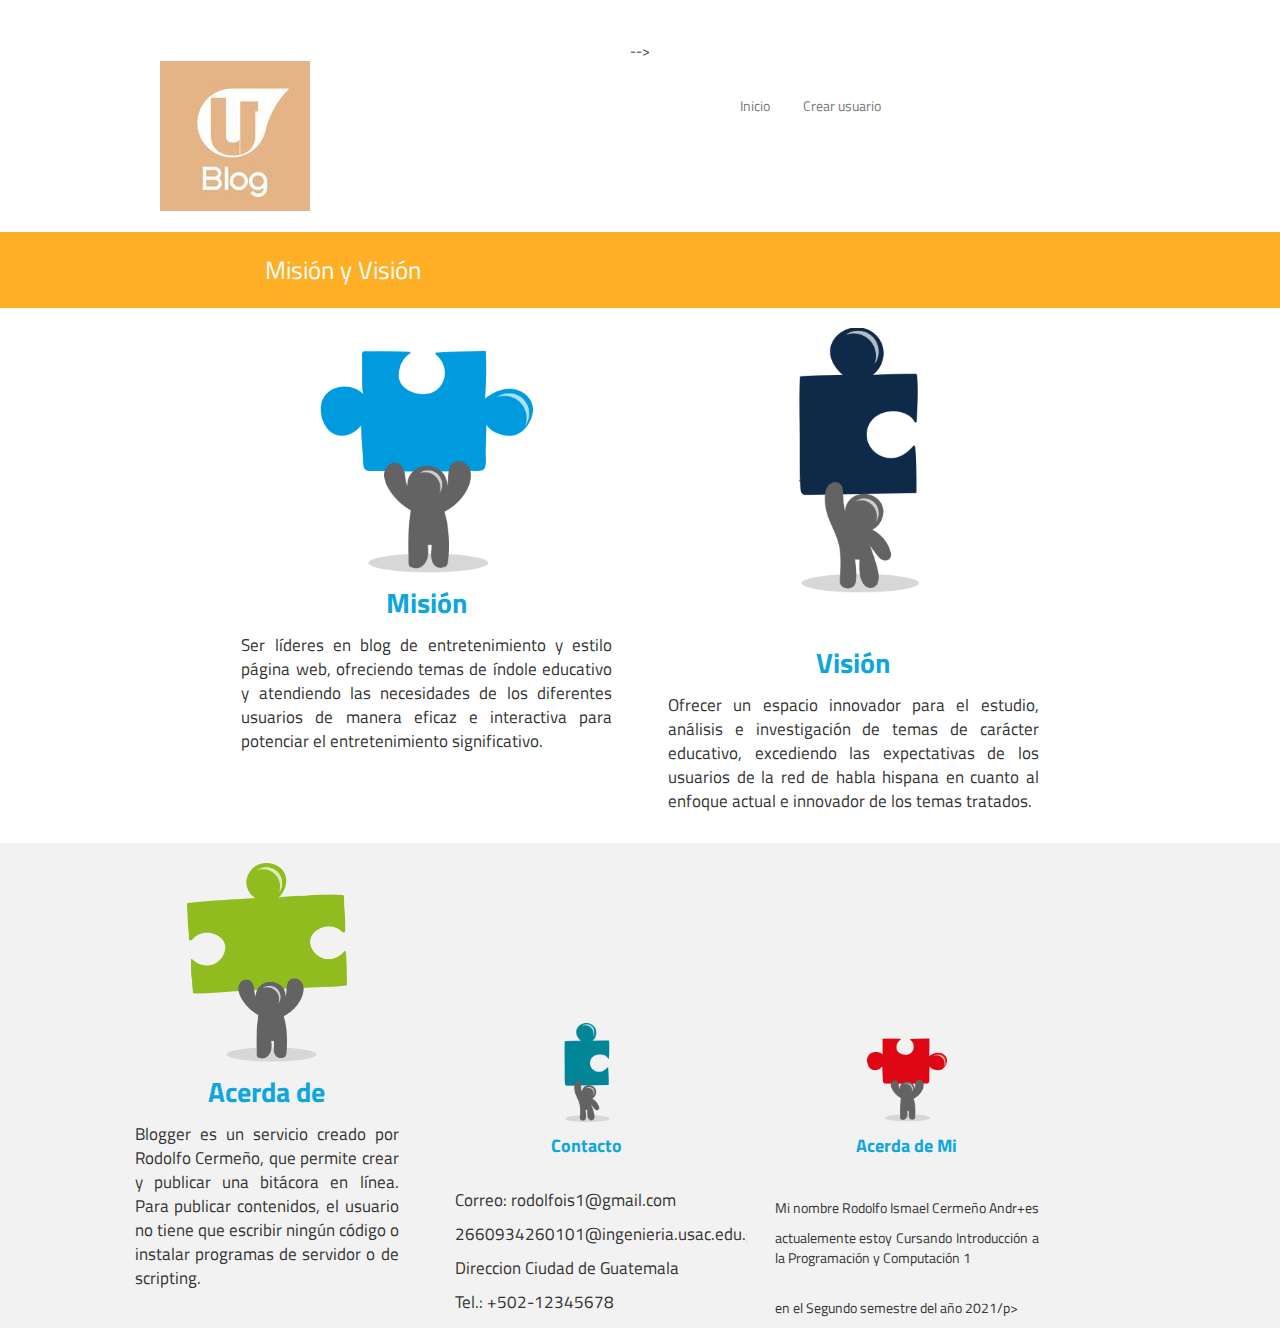
==== commit 64c58487: "ok" ====
--- a/Frontend/index.html
+++ b/Frontend/index.html
@@ -1,10 +1,8 @@
 <!DOCTYPE html>
-<!-- saved from url=(0143)file:///C:/Users/rodol/Documents/U/SS2021/IPC1/Lab/Proyectos/Proyecto2/Frontend/USAC%20Tricentenaria.%20Grande%20entre%20las%20del%20Mundo.html -->
+
 <html lang="es"><head><meta http-equiv="Content-Type" content="text/html; charset=UTF-8"><style data-merge-styles="true"></style>
-	
-    <link rel="shortcut icon" href="https://www.usac.edu.gt/img/eusac.png">
-	
-	<title>USAC Tricentenaria. Grande entre las del Mundo</title>
+
+	<title>Ublog</title>
 	<meta name="viewport" content="width=device-width, user-scalable=no, initial-scale=1.0, maximum-scale=1.0, minimum-scale=1.0">
     <meta name="p:domain_verify" content="d8b79304a68f4f6a8be551195dfe8cb6">
 	<link rel="stylesheet" href="./index_files/bootstrap.css">
@@ -232,7 +230,7 @@
 
 
 
-<body onload="MM_preloadImages(&#39;img/boton_facebook_usac_2018b.jpg&#39;, &#39;img/boton_twitter_usac_2018b.jpg&#39;, &#39;img/boton_instagram_usac_2018b.jpg&#39;, &#39;img/boton_youtube_usac_2018b.jpg, img/imagen_radio_usac_2018_b.jpg,img/imagen_tv_usac_2018_b.jpg&#39;), abrir()">
+<body>
     <div class="container-fluid">
         <a name="principal"></a>
 <!--MENU-->
@@ -253,17 +251,16 @@
 						<span class="icon-bar"></span>
 					</button>
 					<div class="hidden-lg">
-						<a class="navbar-brand" href="https://www.usac.edu.gt/misionvision.php#principal" style="vertical-align: top;" title="Ir a la p�gina de inicio"><img src="./index_files/logo.jpg" alt="Logo de la USAC" height="250%;"></a>	
+						<a class="navbar-brand" style="vertical-align: top;" title="Ir a la p�gina de inicio"><img src="./index_files/logo.jpg" alt="Logo" height="250%;"></a>	
 					</div>
 				</div>
 				<br>
 				<div class="collapse navbar-collapse" id="navbar-1">
-					<!--<div class="visible-lg-block" style="margin-left: 10%;">
-									<a class="navbar-brand" href="index.php" style="vertical-align: top;"><img src="img/logo_usac2018.svg" alt="Logo USAC" height="250%;"></a>	
+					
 					</div>-->
 					<ul class="nav navbar-nav">
 						<logo class="col-lg-2 visible-lg-block">
-							<a href="https://www.usac.edu.gt/index.php" title="Ir a la p�gina de inicio"><img src="./index_files/logo.jpg" alt="Logo de la USAC"></a>
+							<a title="Ir a la p�gina de inicio"><img src="./index_files/logo.jpg" alt="Logo"></a>
 						</logo><br>
 						<li><a href="file:///C:/Users/rodol/Documents/U/SS2021/IPC1/Lab/Proyectos/Proyecto2/Frontend/Login.html" title="Ir a la p�gina de inicio" target="_self">Inicio</a></li>
                         <li><a href="file:///C:/Users/rodol/Documents/U/SS2021/IPC1/Lab/Proyectos/Proyecto2/Frontend/crearuser.html" title="Ir a la p�gina de inicio" target="_self">Crear usuario</a></li></ul>
